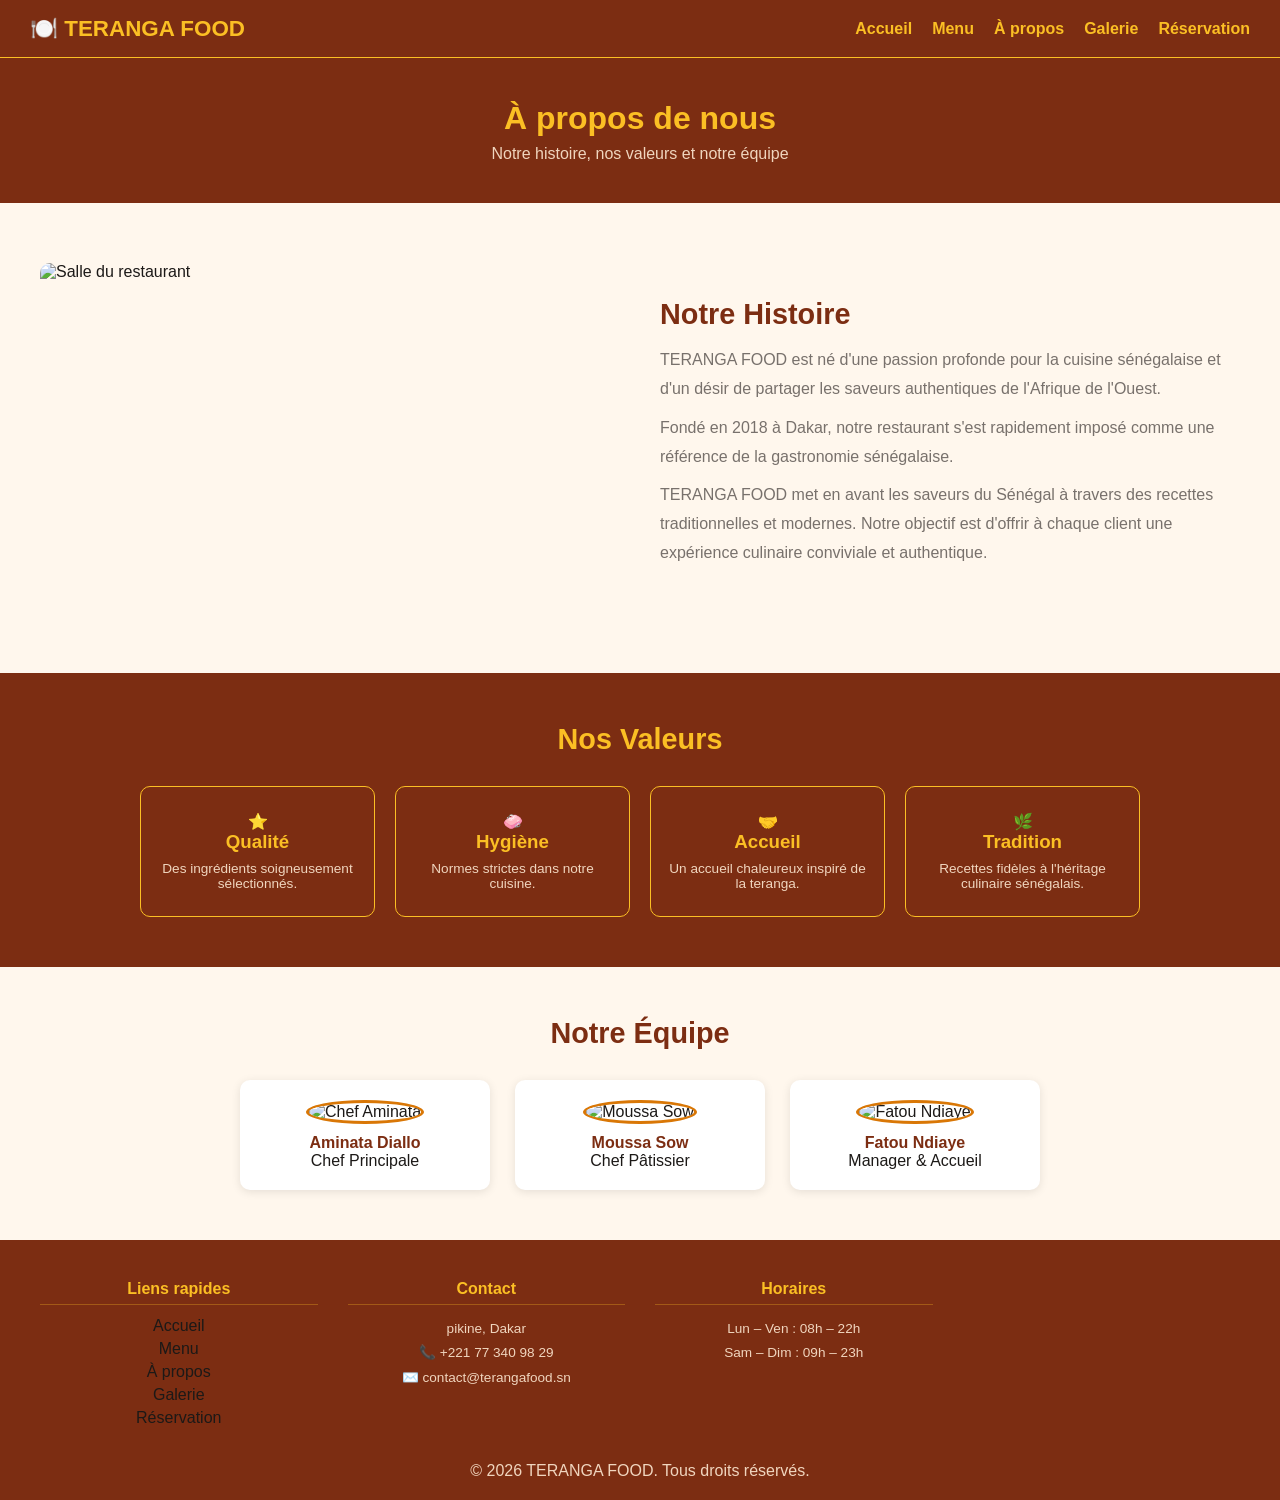
==== about.html @ 83613bc6 "first commit" ====
<!DOCTYPE html>
<html lang="fr">
<head>
  <meta charset="UTF-8" />
  <meta name="viewport" content="width=device-width, initial-scale=1.0" />
  <title>Teranga Food - À propos</title>
  <link rel="stylesheet" href="style.css" />
</head>
<body>

  <header>
    <div class="blc1">🍽️ TERANGA FOOD</div>
    <div class="blc2">
      <ul>
        <li><a href="index.html">Accueil</a></li>
        <li><a href="menu.html">Menu</a></li>
        <li><a href="about.html" class="actif">À propos</a></li>
        <li><a href="galerie.html">Galerie</a></li>
        <li><a href="reservation.html">Réservation</a></li>
      </ul>
    </div>
  </header>

  <div class="blc6">
    <h1>À propos de nous</h1>
    <p>Notre histoire, nos valeurs et notre équipe</p>
  </div>

  <!-- BLC8  -->
  <div class="blc8">
    <img src="images/restaurant.jpg" alt="Salle du restaurant" />
    <div>
      <h2>Notre Histoire</h2>
      <p>TERANGA FOOD est né d'une passion profonde pour la cuisine sénégalaise et d'un désir de partager les saveurs authentiques de l'Afrique de l'Ouest.</p>
      <p>Fondé en 2018 à Dakar, notre restaurant s'est rapidement imposé comme une référence de la gastronomie sénégalaise.</p>
      <p>TERANGA FOOD met en avant les saveurs du Sénégal à travers des recettes traditionnelles et modernes. Notre objectif est d'offrir à chaque client une expérience culinaire conviviale et authentique.</p>
    </div>
  </div>
</div>
  <!-- BLC9  -->
  <div class="blc9">
    <h2>Nos Valeurs</h2>
    <div class="rectangle3">
      <div class="carte3">
        <div class="zara">⭐</div>
        <h3>Qualité</h3>
        <p>Des ingrédients soigneusement sélectionnés.</p>
      </div>
      <div class="carte3">
        <div class="zara">🧼</div>
        <h3>Hygiène</h3>
        <p>Normes strictes dans notre cuisine.</p>
      </div>
      <div class="carte3">
        <div class="zara">🤝</div>
        <h3>Accueil</h3>
        <p>Un accueil chaleureux inspiré de la teranga.</p>
      </div>
      <div class="carte3">
        <div class="zara">🌿</div>
        <h3>Tradition</h3>
        <p>Recettes fidèles à l'héritage culinaire sénégalais.</p>
      </div>
    </div>
  </div>

  <!-- BLC10 -->
  <div class="blc10">
    <h2>Notre Équipe</h2>
    <div class="grille-equipe">
      <div class="carte-membre">
        <img src="images/chef1.jpg" alt="Chef Aminata" />
        <h3>Aminata Diallo</h3>
        <div>Chef Principale</div>
      </div>
      <div class="carte-membre">
        <img src="images/chef2.jpg" alt="Moussa Sow" />
        <h3>Moussa Sow</h3>
        <div>Chef Pâtissier</div>
      </div>
      <div class="carte-membre">
        <img src="images/chef3.jpg" alt="Fatou Ndiaye" />
        <h3>Fatou Ndiaye</h3>
        <div>Manager & Accueil</div>
      </div>
    </div>
  </div>
<!-- BLC13 : rect -->
  <div class="blc13-rect">
    <div class="rect1">
      
      <div class="rect2">
        <h4>Liens rapides</h4>
        <ul>
          <li><a href="index.html">Accueil</a></li>
          <li><a href="menu.html">Menu</a></li>
          <li><a href="about.html">À propos</a></li>
          <li><a href="galerie.html">Galerie</a></li>
          <li><a href="reservation.html">Réservation</a></li>
        </ul>
      </div>
      <div class="rect2">
        <h4>Contact</h4>
        <address>
           pikine, Dakar<br />
          📞 +221 77 340 98 29<br />
          ✉️ contact@terangafood.sn
        </address>
      </div>
      <div class="rect2">
        <h4>Horaires</h4>
        <p>Lun – Ven : 08h – 22h<br />Sam – Dim : 09h – 23h</p>
      </div>
    </div>
    <div class="rect-bas">
      <p>© 2026 TERANGA FOOD. Tous droits réservés.</p>
    </div>
  </div>

</body>
</html>
---- style.css ----
/* ======= TERANGA FOOD - style.css ======= */

/* Reset simple */
* {
  margin: 0;
  padding: 0;
  box-sizing: border-box;
}

body {
  font-family: Arial, sans-serif;
  background-color: #FFF7ED;
  color: #1C1917;
}

a {
  text-decoration: none;
  color: #1C1917;
}

img {
  width: 100%;
}

/* ======= HEADER ======= */
header {
  position: fixed;
  width: 100%;
  background-color: #7C2D12;
  padding: 15px 30px;
  display: flex;
  justify-content: space-between;
  align-items: center;
  border-bottom: #FBBF24 1px solid ;
}

/* BLC1 */
.blc1 {
  color: #FBBF24;
  font-size: 1.4rem;
  font-weight: bold;
}

/* BLC2 */
.blc2 ul {
  list-style: none;
  display: flex;
  gap: 20px;
}

.blc2 ul li a {
  color: white;
  font-size: 1rem;
}

.blc2 ul li a:hover {
  color: #FBBF24;
}

.blc2 ul li a {
  color: #FBBF24;
  font-weight: bold;
}

/* ======= BOUTONS ======= */
.bouton-orange {
  background-color: #D97706;
  color: white;
  padding: 10px 25px;
  border: none;
  border-radius: 25px;
  font-size: 1rem;
  cursor: pointer;
  display: inline-block;
}

.bouton-orange:hover {
  background-color: #FBBF24;
  color: #1C1917;
}

.bouton-blanc {
  background-color: transparent;
  color: white;
  padding: 10px 25px;
  border: 2px solid white;
  border-radius: 25px;
  font-size: 1rem;
  cursor: pointer;
  display: inline-block;
}

.bouton-blanc:hover {
  background-color: white;
  color: #7C2D12;
}

/* ======= BLC3 ======= */
.blc3 {
  background-color: #7C2D12;
  color: white;
  text-align: center;
  padding: 100px 20px;
}

.blc3 h1 {
  font-size: 2.5rem;
  color: #FBBF24;
  margin-bottom: 15px;
}

.blc3 p {
  font-size: 1.1rem;
  margin-bottom: 30px;
}

.blc3 .boutons {
  display: flex;
  gap: 15px;
  justify-content: center;
}

/* ======= BLC4 ======= */
.blc4 {
  text-align: center;
  padding: 50px 30px;
  background-color: #FFF7ED;
}

.blc4 h2 {
  font-size: 1.8rem;
  color: #7C2D12;
  margin-bottom: 15px;
}

.blc4 p {
  color: #78716C;
  max-width: 600px;
  margin: 0 auto;
  font-size: 1rem;
}

/* ======= BLC5  ======= */
.blc5 {
  padding: 50px 30px;
  background-color: #FFFFFF;
}

.blc5 h2 {
  text-align: center;
  color: #7C2D12;
  font-size: 1.8rem;
  margin-bottom: 30px;
}

/* ======= rectangle1 ======= */
.rectangle1 {
  display: grid;
  grid-template-columns: repeat(3, 1fr);
  gap: 20px;
  max-width: 1100px;
  margin: 0 auto;
}

.rectangle2 {
  display: grid;
  grid-template-columns: repeat(4, 1fr);
  gap: 20px;
  max-width: 1200px;
  margin: 0 auto;
}

/* ======= CARTE ======= */
.carte {
  background-color: #FFFFFF;
  border-radius: 10px;
  overflow: hidden;
  box-shadow: 0 2px 10px rgba(0,0,0,0.1);
}

.carte img {
  height: 180px;
  object-fit: cover;
}

.carte2 {
  padding: 15px;
}

.carte2 h3 {
  color: #7C2D12;
  margin-bottom: 5px;
  font-size: 1rem;
}

.carte2 p {
  color: #78716C;
  font-size: 0.85rem;
  margin-bottom: 10px;
}

.carte2 .prix {
  color: #FBBF24;
  font-weight: bold;
  font-size: 1rem;
  display: block;
  margin-bottom: 10px;
}

/* ======= BLC6  ======= */
.blc6 {
  margin-top: 00px;
  background-color: #7C2D12;
  text-align: center;
  padding: 40px 20px;
  color: white;
}


.blc6 h1 {
  font-size: 2rem;
  color: #FBBF24;
  margin-bottom: 8px;
  margin-top: 60px;
}

.blc6 p {
  color: #f0d5be;
}

/* ======= BLC7 ======= */
.blc7 {
  padding: 50px 30px;
  background-color: #FFF7ED;
}

.blc7 h2 {
  text-align: center;
  color: #7C2D12;
  font-size: 1.8rem;
  margin-bottom: 30px;
}

/* ======= BLC8 ======= */
.blc8 {
  display: grid;
  grid-template-columns: 1fr 1fr;
  gap: 40px;
  padding: 60px 40px;
  align-items: center;
  background-color: #FFF7ED;
}

.blc8 img {
  border-radius: 10px;
  height: 350px;
  object-fit: cover;
}

.blc8 h2 {
  color: #7C2D12;
  font-size: 1.8rem;
  margin-bottom: 15px;
}

.blc8 p {
  color: #78716C;
  line-height: 1.8;
  margin-bottom: 10px;
}

/* ======= BLC9 ======= */
.blc9 {
  padding: 50px 30px;
  background-color: #7C2D12;
  text-align: center;
}

.blc9 h2 {
  color: #FBBF24;
  font-size: 1.8rem;
  margin-bottom: 30px;
}

.rectangle3 {
  display: grid;
  grid-template-columns: repeat(4, 1fr);
  gap: 20px;
  max-width: 1000px;
  margin: 0 auto;
}

.carte3 {
  border: 1px solid #FBBF24;
  border-radius: 10px;
  padding: 25px 15px;
  color: white;
}

.carte3 .icone {
  font-size: 2rem;
  margin-bottom: 10px;
}

.carte3 h3 {
  color: #FBBF24;
  margin-bottom: 8px;
}

.carte3 p {
  font-size: 0.85rem;
  color: #f0d5be;
}

/* ======= BLC10 ======= */
.blc10 {
  padding: 50px 30px;
  text-align: center;
  background-color: #FFF7ED;
}

.blc10 h2 {
  color: #7C2D12;
  font-size: 1.8rem;
  margin-bottom: 30px;
}

.grille-equipe {
  display: grid;
  grid-template-columns: repeat(3, 1fr);
  gap: 25px;
  max-width: 800px;
  margin: 0 auto;
}

.carte-membre {
  background-color: #FFFFFF;
  border-radius: 10px;
  padding: 20px;
  box-shadow: 0 2px 10px rgba(0,0,0,0.1);
}

.carte-membre img {
  width: 80px;
  height: 80px;
  border-radius: 50%;
  object-fit: cover;
  margin: 0 auto 10px;
  border: 3px solid #D97706;
}

.carte-membre h3 {
  color: #7C2D12;
  font-size: 1rem;
}

.carte-membre span {
  color: #D97706;
  font-size: 0.85rem;
}

/* ======= BLC11 - Galerie ======= */
.blc11-galerie {
  padding: 50px 30px;
  background-color: #FFF7ED;
}

.blc11-galerie h2 {
  text-align: center;
  color: #7C2D12;
  font-size: 1.8rem;
  margin-bottom: 30px;
}

.grille-galerie {
  display: grid;
  grid-template-columns: repeat(3, 1fr);
  gap: 15px;
  max-width: 1100px;
  margin: 0 auto;
}

.grille-galerie img {
  height: 200px;
  object-fit: cover;
  border-radius: 8px;
}

/* ======= BLC12 ======= */
.blc12 {
  padding: 60px 30px;
  background-color: #FFF7ED;
  display: flex;
  justify-content: center;
}

.blc12 form {
  background-color: #FFFFFF;
  padding: 40px;
  border-radius: 12px;
  max-width: 600px;
  width: 100%;
  box-shadow: 0 3px 15px rgba(0,0,0,0.1);
}

.blc12 h2 {
  color: #7C2D12;
  text-align: center;
  margin-bottom: 25px;
  font-size: 1.6rem;
}

.luna {
  margin-bottom: 18px;
}

.luna label {
  display: block;
  font-weight: bold;
  margin-bottom: 5px;
  color: #1C1917;
}

.luna input,
.luna select,
.luna textarea {
  width: 100%;
  padding: 10px 12px;
  border: 1.5px solid #ddd;
  border-radius: 6px;
  font-size: 0.95rem;
  font-family: Arial, sans-serif;
}

.luna input:focus,
.luna select:focus,
.luna textarea:focus {
  outline: none;
  border-color: #D97706;
}

.luna textarea {
  height: 100px;
  resize: vertical;
}

.mila {
  display: grid;
  grid-template-columns: 1fr 1fr;
  gap: 15px;
}

.blc12-reservation form .btn-orange {
  width: 100%;
  padding: 13px;
  font-size: 1rem;
  margin-top: 5px;
  text-align: center;
  border-radius: 6px;
}

/* ======= BLC13 - rect ======= */
.blc13-rect {
  background-color: #7C2D12;
  color: #f0d5be;
  padding: 40px 40px 20px;
}

.rect1 {
  display: grid;
  grid-template-columns: repeat(4, 1fr);
  gap: 30px;
  margin-bottom: 30px;
}
.rect2{
  text-align: center;
}
.rect2 h4 {
  color: #FBBF24;
  font-size: 1rem;
  margin-bottom: 12px;
  padding-bottom: 6px;
  border-bottom: 1px solid rgba(251,191,36,0.3);
}

.rect2 p,
.rect2 address {
  font-size: 0.85rem;
  line-height: 1.8;
  font-style: normal;
}

.rect2 ul {
  list-style: none;
}

.rect2 ul li {
  margin-bottom: 5px;
}

.rect-bas{
  text-align: center;
}
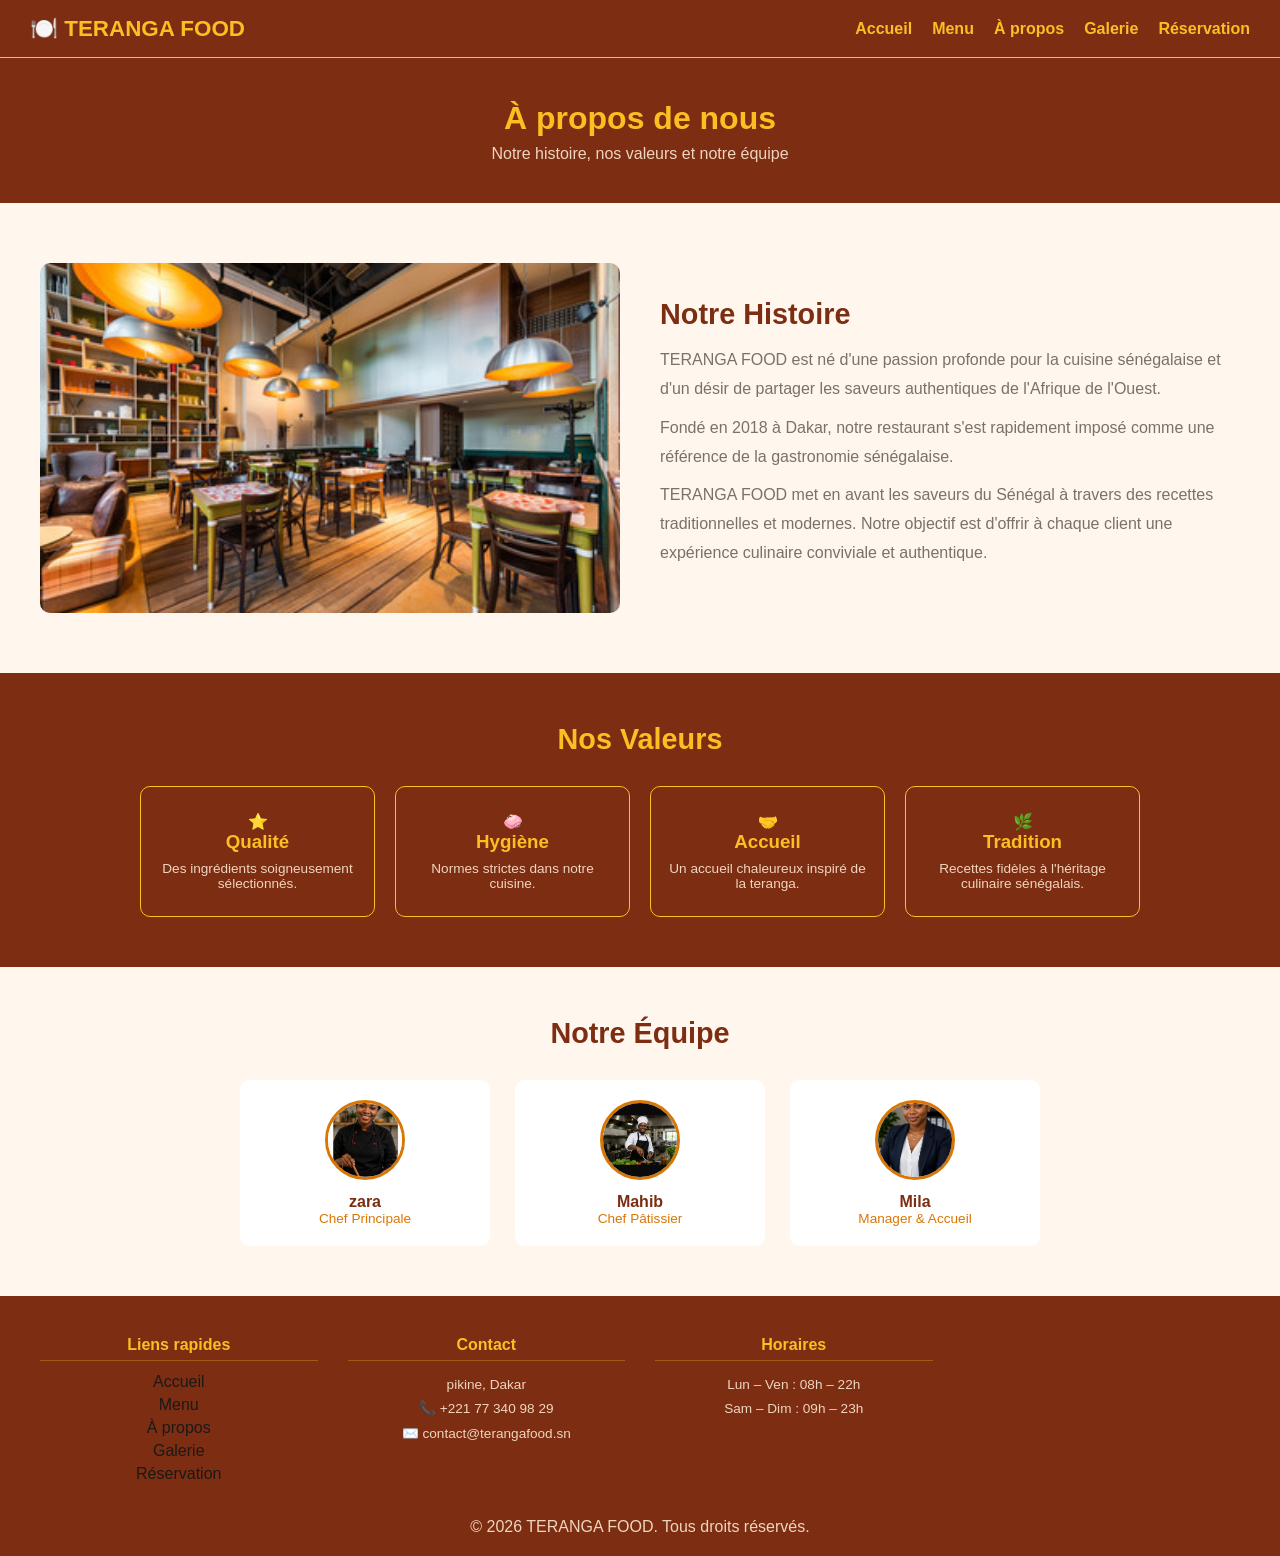
==== commit 7b455312: "modification" ====
--- a/about.html
+++ b/about.html
@@ -28,7 +28,7 @@
 
   <!-- BLC8  -->
   <div class="blc8">
-    <img src="images/restaurant.jpg" alt="Salle du restaurant" />
+    <img src="image/restaurant.jpg" alt="Salle du restaurant" />
     <div>
       <h2>Notre Histoire</h2>
       <p>TERANGA FOOD est né d'une passion profonde pour la cuisine sénégalaise et d'un désir de partager les saveurs authentiques de l'Afrique de l'Ouest.</p>
@@ -67,20 +67,20 @@
   <!-- BLC10 -->
   <div class="blc10">
     <h2>Notre Équipe</h2>
-    <div class="grille-equipe">
-      <div class="carte-membre">
-        <img src="images/chef1.jpg" alt="Chef Aminata" />
-        <h3>Aminata Diallo</h3>
+    <div class="rectangle4">
+      <div class="rect3">
+        <img src="image/Zara.jpeg" alt="Chef zara" />
+        <h3>zara</h3>
         <div>Chef Principale</div>
       </div>
-      <div class="carte-membre">
-        <img src="images/chef2.jpg" alt="Moussa Sow" />
-        <h3>Moussa Sow</h3>
+      <div class="rect3">
+        <img src="image/Mahib.jpeg" alt="Mahib" />
+        <h3>Mahib</h3>
         <div>Chef Pâtissier</div>
       </div>
-      <div class="carte-membre">
-        <img src="images/chef3.jpg" alt="Fatou Ndiaye" />
-        <h3>Fatou Ndiaye</h3>
+      <div class="rect3">
+        <img src="image/Mila.jpeg" alt="Mila" />
+        <h3>Mila</h3>
         <div>Manager & Accueil</div>
       </div>
     </div>
--- a/style.css
+++ b/style.css
@@ -70,7 +70,6 @@
   border: none;
   border-radius: 25px;
   font-size: 1rem;
-  cursor: pointer;
   display: inline-block;
 }
 
@@ -86,7 +85,6 @@
   border: 2px solid white;
   border-radius: 25px;
   font-size: 1rem;
-  cursor: pointer;
   display: inline-block;
 }
 
@@ -97,10 +95,12 @@
 
 /* ======= BLC3 ======= */
 .blc3 {
+  background-image: url(image/thiebdieune.jpg);
+  background-size: cover;
+ background-position: center;
+  text-align: center;
+  padding: 150px 20px;
   background-color: #7C2D12;
-  color: white;
-  text-align: center;
-  padding: 100px 20px;
 }
 
 .blc3 h1 {
@@ -112,6 +112,7 @@
 .blc3 p {
   font-size: 1.1rem;
   margin-bottom: 30px;
+  color: white;
 }
 
 .blc3 .boutons {
@@ -325,7 +326,7 @@
   margin-bottom: 30px;
 }
 
-.grille-equipe {
+.rectangle4 {
   display: grid;
   grid-template-columns: repeat(3, 1fr);
   gap: 25px;
@@ -333,14 +334,13 @@
   margin: 0 auto;
 }
 
-.carte-membre {
+.rect3 {
   background-color: #FFFFFF;
   border-radius: 10px;
   padding: 20px;
-  box-shadow: 0 2px 10px rgba(0,0,0,0.1);
-}
-
-.carte-membre img {
+}
+
+.rect3 img {
   width: 80px;
   height: 80px;
   border-radius: 50%;
@@ -349,12 +349,12 @@
   border: 3px solid #D97706;
 }
 
-.carte-membre h3 {
-  color: #7C2D12;
-  font-size: 1rem;
-}
-
-.carte-membre span {
+.rect3 h3 {
+  color: #7C2D12;
+  font-size: 1rem;
+}
+
+.rect3  {
   color: #D97706;
   font-size: 0.85rem;
 }
@@ -372,7 +372,7 @@
   margin-bottom: 30px;
 }
 
-.grille-galerie {
+.rectangle-galerie {
   display: grid;
   grid-template-columns: repeat(3, 1fr);
   gap: 15px;
@@ -380,7 +380,7 @@
   margin: 0 auto;
 }
 
-.grille-galerie img {
+.rectangle-galerie img {
   height: 200px;
   object-fit: cover;
   border-radius: 8px;
@@ -450,7 +450,7 @@
   gap: 15px;
 }
 
-.blc12-reservation form .btn-orange {
+.blc12-reservation form .bouton-orange {
   width: 100%;
   padding: 13px;
   font-size: 1rem;
@@ -465,7 +465,9 @@
   color: #f0d5be;
   padding: 40px 40px 20px;
 }
-
+input{
+  display: none;
+}
 .rect1 {
   display: grid;
   grid-template-columns: repeat(4, 1fr);
@@ -501,3 +503,164 @@
 .rect-bas{
   text-align: center;
 }
+
+
+
+/* Bouton burger  */
+.burger {
+  display: none;
+  flex-direction: column;
+  gap: 5px;
+  cursor: pointer;
+}
+
+/* Les traits */
+.burger div {
+  width: 25px;
+  height: 3px;
+  background-color: white;
+  border-radius: 3px;
+}
+
+/* Sur mobile */
+@media (max-width: 414px) {
+
+  .burger {
+    display: flex;
+  }
+
+  .blc2 {
+    display: none;
+    width: 100%;
+  }
+
+  /* clique */
+  input[type="checkbox"]:checked ~ .blc2 {
+    display: block;
+  }
+
+  .blc2 ul {
+    flex-direction: column;
+    text-align: center;
+    padding: 15px 0;
+    gap: 10px;
+  }
+}
+/* ======= BLC2  ======= */
+@media (max-width: 1024px) {
+  .blc2 ul {
+    flex-wrap: wrap;
+    justify-content: center;
+    gap: 10px;
+  }
+}
+@media (max-width: 414px) {
+  .blc2 ul {
+    flex-wrap: wrap;
+    justify-content: center;
+    gap: 8px;
+  }
+}
+
+/* ======= BLC3  ======= */
+@media (max-width: 1024px) {
+  .blc3 {
+    padding: 80px 15px;
+  }
+}
+@media (max-width: 414px) {
+  .blc3 {
+    padding: 60px 15px;
+  }
+  .blc3 h1 {
+    font-size: 1.8rem;
+  }
+  .boutons {
+    flex-wrap: wrap;
+    justify-content: center;
+  }
+}
+
+/* ======= BLC5  ======= */
+@media (max-width: 1024px) {
+  .rectangle1 {
+    grid-template-columns: repeat(2, 1fr);
+  }
+}
+@media (max-width: 414px) {
+  .rectangle1 {
+    grid-template-columns: repeat(1, 1fr);
+  }
+}
+
+/* ======= BLC7  ======= */
+@media (max-width: 1024px) {
+  .rectangle2 {
+    grid-template-columns: repeat(2, 1fr);
+  }
+}
+@media (max-width: 414px) {
+  .rectangle2 {
+    grid-template-columns: repeat(1, 1fr);
+  }
+}
+
+/* ======= BLC8  ======= */
+@media (max-width: 1024px) {
+  .blc8 {
+    grid-template-columns: 1fr;
+  }
+}
+@media (max-width: 414px) {
+  .blc8 {
+    padding: 30px 20px;
+  }
+}
+
+/* ======= BLC9  ======= */
+@media (max-width: 1024px) {
+  .rectangle3 {
+    grid-template-columns: repeat(2, 1fr);
+  }
+}
+@media (max-width: 414px) {
+  .rectangle3 {
+    grid-template-columns: repeat(1, 1fr);
+  }
+}
+
+/* ======= BLC10  ======= */
+@media (max-width: 1024px) {
+  .rectangle4 {
+    grid-template-columns: repeat(2, 1fr);
+  }
+}
+@media (max-width: 414px) {
+  .rectangle4 {
+    grid-template-columns: repeat(1, 1fr);
+  }
+}
+
+/* ======= BLC11 - Galerie ======= */
+@media (max-width: 1024px) {
+  .rectangle-galerie {
+    grid-template-columns: repeat(2, 1fr);
+  }
+}
+@media (max-width: 414px) {
+  .rectangle-galerie {
+    grid-template-columns: repeat(1, 1fr);
+  }
+}
+
+/* ======= BLC13 - Footer ======= */
+@media (max-width: 1024px) {
+  .rect1 {
+    grid-template-columns: repeat(2, 1fr);
+  }
+}
+@media (max-width: 414px) {
+  .rect1 {
+    grid-template-columns: repeat(1, 1fr);
+  }
+}
